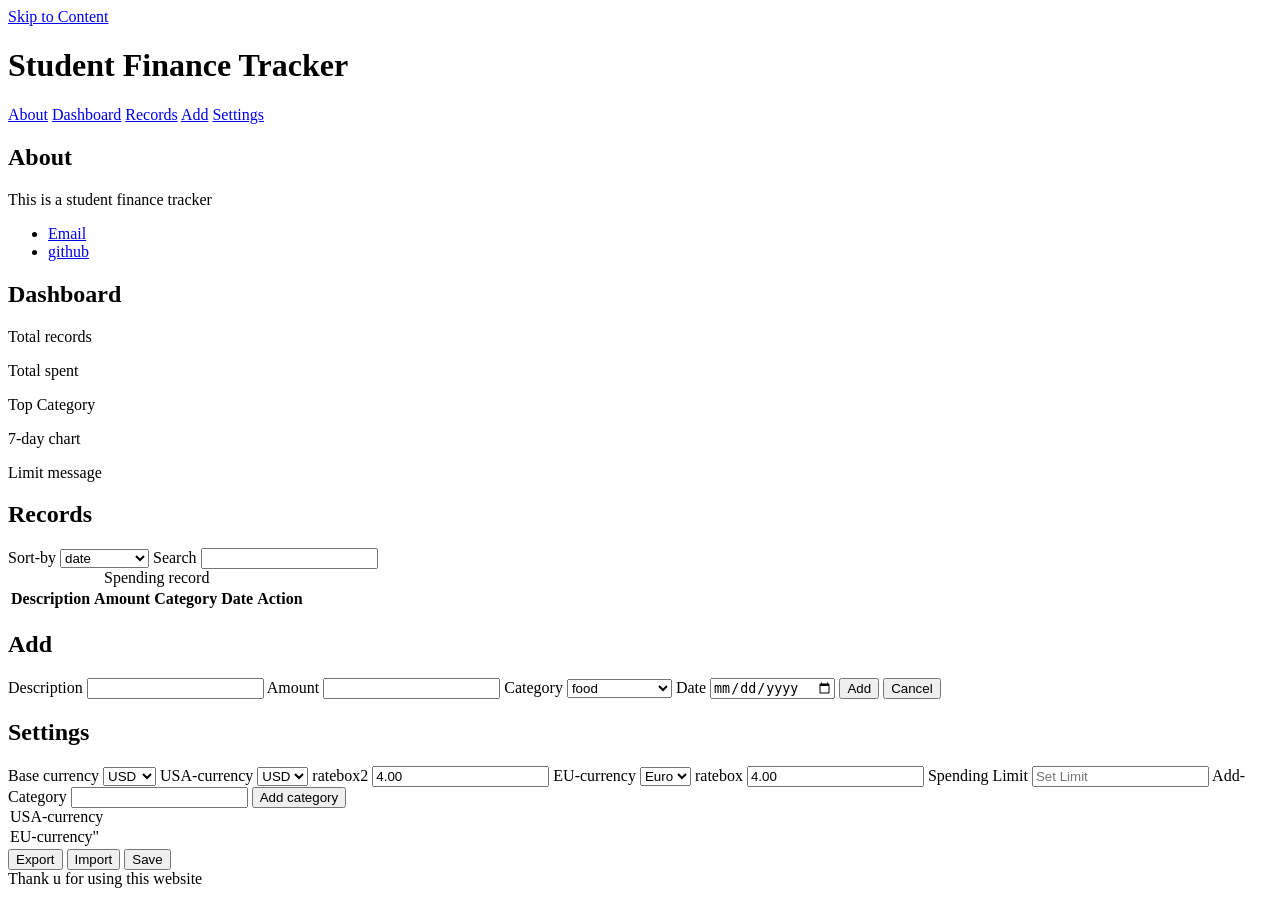
==== index.html @ 98ee3d0b "M2: Complete page structure" ====
<!DOCTYPE html>
<html lang="en">

<head>
    <meta charset="UTF-8">
    <meta name="viewport" content="width=device-width, initial-scale=1.0">
    <title>Student Finance Tracker</title>
</head>

<body>
    <a class="skip" href="#main">Skip to Content</a>
    <header>
        <h1>Student Finance Tracker</h1>
        <nav>
            <a href="#About">About</a>
            <a href="#Dashboard">Dashboard</a>
            <a href="#Records">Records</a>
            <a href="#Add">Add</a>
            <a href="#Settings">Settings</a>
        </nav>
    </header>
    <main id="main">
        <section class="card" id="About">
            <h2>About</h2>
            <p>This is a student finance tracker</p>
            <ul>
                <li><a href="m.luc@alustudent.com">Email</a></li>
                <li><a href="https://github.com/manzi-luc/student-finance-tracker">github</a></li>
            </ul>

        </section>
        <section class="card" id="Dashboard">
            <h2>Dashboard</h2>
            <p id="Total-records">Total records</p>
            <p id="Total-spent">Total spent</p>
            <p id="Top-Category">Top Category</p>
            <p id="chart-7-day">7-day chart</p>
            <p id="Limit-message">Limit message</p>


        </section>
        <section class="card" id="Records">
            <h2>Records</h2>
            <label for="Sort-by">Sort-by</label>
            <select name="Sort-by" id="Sort-by">
                <option value="date">date</option>
                <option value="Amount">Amount</option>
                <option value="Description">Description</option>
            </select>
            <label for="Search">Search</label>
            <input type="search" id="Search" name="Search   ">
            
            <table id="table-information">
                <caption>Spending record</caption>
                <thead id="thead-tabel">
                    <tr>
                            <th scope="col">Description</th>
                            <th scope="col">Amount</th>
                            <th scope="col">Category</th>
                            <th scope="col">Date</th>
                            <th scope="col">Action</th>
                        </tr>
                    </thead>
                    <tbody id="tbody">

                    </tbody>
                    
                
            </table>
        </section>



        <section class="card" id="Add">
            <h2>Add</h2>
            <form>
                <label for="Description">Description </label>
                <input type="text" id="Description">
                <span id="Description-error"></span>
                <label for="Amount">Amount</label>
                <input type="number"id="Amount">
                <span id="Amount-error"></span>
                <label for="Category">Category </label>
                <select name="Category" id="Category">
                    <option value="food">food</option>
                    <option value="transport">transport</option>
                    <option value="fees">fees</option>
                    <option value="Entertainment">Entertainment</option>
                    <option value="Books">Books</option>
                    <option value="others">others</option>

                </select>
                <span id="Category-error"></span>
                <label for="Date">Date </label>
                <input id="Date" type="date">
                <span id="Date-error"></span>


                    <button type="button">Add</button>

                    <button type="button">Cancel</button>

            </form>
        </section>
        <section class="card" id="Settings">
            <h2>Settings</h2>
            <label for="Base-currency">Base currency</label>
            <select name="Base-currency" id="Base-currency">
            <option value="USD">USD</option>  
            <option value="RWF">RWF</option>
            </select>
        
            <label for="USA-currency">USA-currency</label>
            <select name="USA-currency" id="USA-currency">
            <option value="USD">USD</option>
            </select>
            <label for="rate-2">ratebox2</label>
            <input type="text" id="rate-2" rate value="4.00">
            <label for="EU-currency">EU-currency</label>
            <select name="EU-currency" id="EU-currency">
                <option value="Euro">Euro</option>
                
            </select>
            <label for="rate">ratebox</label>
            <input type="text" id="rate" rate value="4.00">

            <label for="Spending-Limit">Spending Limit</label>
            <input type="number" id="Spending-Limit" placeholder="Set Limit">
            <label for="Add-Category"> Add-Category</label>
            <input type="text" id="Add-Category">
            <button type="button">Add category</button>
                <option value="USA-currency">USA-currency</option>
                <option value="EU-currency">EU-currency"</option>
            </select>
            <button type="button">Export</button>
            <button type="button">Import</button>
            <button type="button">Save</button>

        </section>

        <footer>Thank u for using this website</footer>



    </main>



</body>

</html>
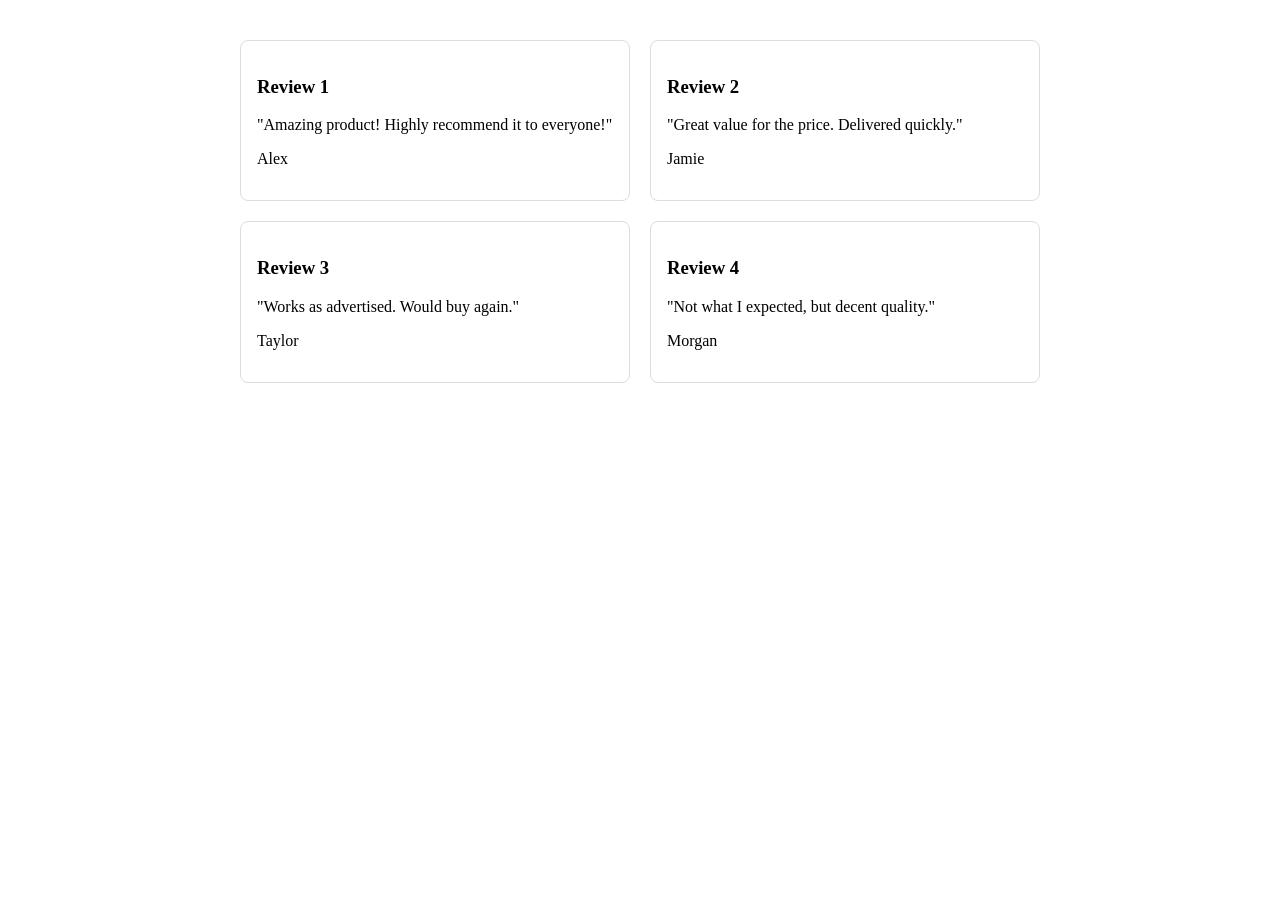
==== commit 97e54711: "M2:add mobile-first CSS and page structure" ====
--- a/index.html
+++ b/index.html
@@ -1,151 +1,33 @@
-<!DOCTYPE html>
-<html lang="en">
-
-<head>
-    <meta charset="UTF-8">
-    <meta name="viewport" content="width=device-width, initial-scale=1.0">
-    <title>Student Finance Tracker</title>
-</head>
-
-<body>
-    <a class="skip" href="#main">Skip to Content</a>
-    <header>
-        <h1>Student Finance Tracker</h1>
-        <nav>
-            <a href="#About">About</a>
-            <a href="#Dashboard">Dashboard</a>
-            <a href="#Records">Records</a>
-            <a href="#Add">Add</a>
-            <a href="#Settings">Settings</a>
-        </nav>
-    </header>
-    <main id="main">
-        <section class="card" id="About">
-            <h2>About</h2>
-            <p>This is a student finance tracker</p>
-            <ul>
-                <li><a href="m.luc@alustudent.com">Email</a></li>
-                <li><a href="https://github.com/manzi-luc/student-finance-tracker">github</a></li>
-            </ul>
-
-        </section>
-        <section class="card" id="Dashboard">
-            <h2>Dashboard</h2>
-            <p id="Total-records">Total records</p>
-            <p id="Total-spent">Total spent</p>
-            <p id="Top-Category">Top Category</p>
-            <p id="chart-7-day">7-day chart</p>
-            <p id="Limit-message">Limit message</p>
-
-
-        </section>
-        <section class="card" id="Records">
-            <h2>Records</h2>
-            <label for="Sort-by">Sort-by</label>
-            <select name="Sort-by" id="Sort-by">
-                <option value="date">date</option>
-                <option value="Amount">Amount</option>
-                <option value="Description">Description</option>
-            </select>
-            <label for="Search">Search</label>
-            <input type="search" id="Search" name="Search   ">
-            
-            <table id="table-information">
-                <caption>Spending record</caption>
-                <thead id="thead-tabel">
-                    <tr>
-                            <th scope="col">Description</th>
-                            <th scope="col">Amount</th>
-                            <th scope="col">Category</th>
-                            <th scope="col">Date</th>
-                            <th scope="col">Action</th>
-                        </tr>
-                    </thead>
-                    <tbody id="tbody">
-
-                    </tbody>
-                    
-                
-            </table>
-        </section>
-
-
-
-        <section class="card" id="Add">
-            <h2>Add</h2>
-            <form>
-                <label for="Description">Description </label>
-                <input type="text" id="Description">
-                <span id="Description-error"></span>
-                <label for="Amount">Amount</label>
-                <input type="number"id="Amount">
-                <span id="Amount-error"></span>
-                <label for="Category">Category </label>
-                <select name="Category" id="Category">
-                    <option value="food">food</option>
-                    <option value="transport">transport</option>
-                    <option value="fees">fees</option>
-                    <option value="Entertainment">Entertainment</option>
-                    <option value="Books">Books</option>
-                    <option value="others">others</option>
-
-                </select>
-                <span id="Category-error"></span>
-                <label for="Date">Date </label>
-                <input id="Date" type="date">
-                <span id="Date-error"></span>
-
-
-                    <button type="button">Add</button>
-
-                    <button type="button">Cancel</button>
-
-            </form>
-        </section>
-        <section class="card" id="Settings">
-            <h2>Settings</h2>
-            <label for="Base-currency">Base currency</label>
-            <select name="Base-currency" id="Base-currency">
-            <option value="USD">USD</option>  
-            <option value="RWF">RWF</option>
-            </select>
-        
-            <label for="USA-currency">USA-currency</label>
-            <select name="USA-currency" id="USA-currency">
-            <option value="USD">USD</option>
-            </select>
-            <label for="rate-2">ratebox2</label>
-            <input type="text" id="rate-2" rate value="4.00">
-            <label for="EU-currency">EU-currency</label>
-            <select name="EU-currency" id="EU-currency">
-                <option value="Euro">Euro</option>
-                
-            </select>
-            <label for="rate">ratebox</label>
-            <input type="text" id="rate" rate value="4.00">
-
-            <label for="Spending-Limit">Spending Limit</label>
-            <input type="number" id="Spending-Limit" placeholder="Set Limit">
-            <label for="Add-Category"> Add-Category</label>
-            <input type="text" id="Add-Category">
-            <button type="button">Add category</button>
-                <option value="USA-currency">USA-currency</option>
-                <option value="EU-currency">EU-currency"</option>
-            </select>
-            <button type="button">Export</button>
-            <button type="button">Import</button>
-            <button type="button">Save</button>
-
-        </section>
-
-        <footer>Thank u for using this website</footer>
-
-
-
-    </main>
-
-
-
-</body>
-
-</html>+<!DOCTYPE html>
+<html lang="en">
+<head>
+    <meta charset="UTF-8">
+    <meta name="viewport" content="width=device-width, initial-scale=1.0">
+    <title>2x2 Reviews Grid</title>
+    <link rel="stylesheet" href="app.css">
+</head>
+<body>
+    <div class="reviews-grid">
+        <div class="review-card">
+            <h3 class="review-heading">Review 1</h3>
+            <p class="review-text">"Amazing product! Highly recommend it to everyone!"</p>
+            <p class="reivew-person">Alex</p>
+        </div>
+        <div class="review-card">
+            <h3 class="review-heading">Review 2</h3>
+            <p class="review-text">"Great value for the price. Delivered quickly."</p>
+            <p class="reivew-person">Jamie</p>
+        </div>
+        <div class="review-card">
+            <h3 class="review-heading">Review 3</h3>
+            <p class="review-text">"Works as advertised. Would buy again."</p>
+            <p class="reivew-person">Taylor</p>
+        </div>
+        <div class="review-card">
+            <h3 class="review-heading">Review 4</h3>
+            <p class="review-text">"Not what I expected, but decent quality."</p>
+            <p class="reivew-person">Morgan</p>
+        </div>
+    </div>
+</body>
+</html>
--- a/app.css
+++ b/app.css
@@ -0,0 +1,68 @@
+h1{
+    color: red;
+    font-size: 80px;
+    font-family: Arial, Helvetica, sans-serif;
+}
+
+.nav{
+    color: aliceblue;
+    font-size: medium;
+    font-family: 'Gill Sans', 'Gill Sans MT', Calibri, 'Trebuchet MS', sans-serif;
+}
+
+@media (max-width:1500px){
+    h1{
+        color: blue;
+        font-size: 60px;
+        font-family: 'Times New Roman', Times, serif;
+    }
+}
+
+@media (max-width:1000px){
+    h1{
+        color: burlywood;
+        font-size: 40px;
+        font-family: 'Times New Roman', Times, serif;
+    }
+}
+
+@media (max-width:500px){
+    h1{
+        color:green;
+        font-size: 20px;
+        font-family: 'Times New Roman', Times, serif;
+    }
+}
+
+@media (max-width:1500px){
+    .nav-item{
+        display: none;
+        font-size: 62.5%; 
+    }
+}
+.reviews-grid {
+    display: grid;
+    grid-template-columns: repeat(2, 1fr); /* 2 equal columns -> 2x2 with 4 cards */
+    gap: 20px;
+    max-width: 800px;
+    margin: 40px auto;
+    padding: 0 16px;
+}
+
+.review-card {
+    border: 1px solid #ddd;
+    border-radius: 8px;
+    padding: 16px;
+}
+
+.review-person {
+    font-weight: bold;
+    text-align: right;
+}
+
+/* stack to 1 column on small screens */
+@media (max-width: 500px) {
+    .reviews-grid {
+        grid-template-columns: 1fr;
+    }
+}
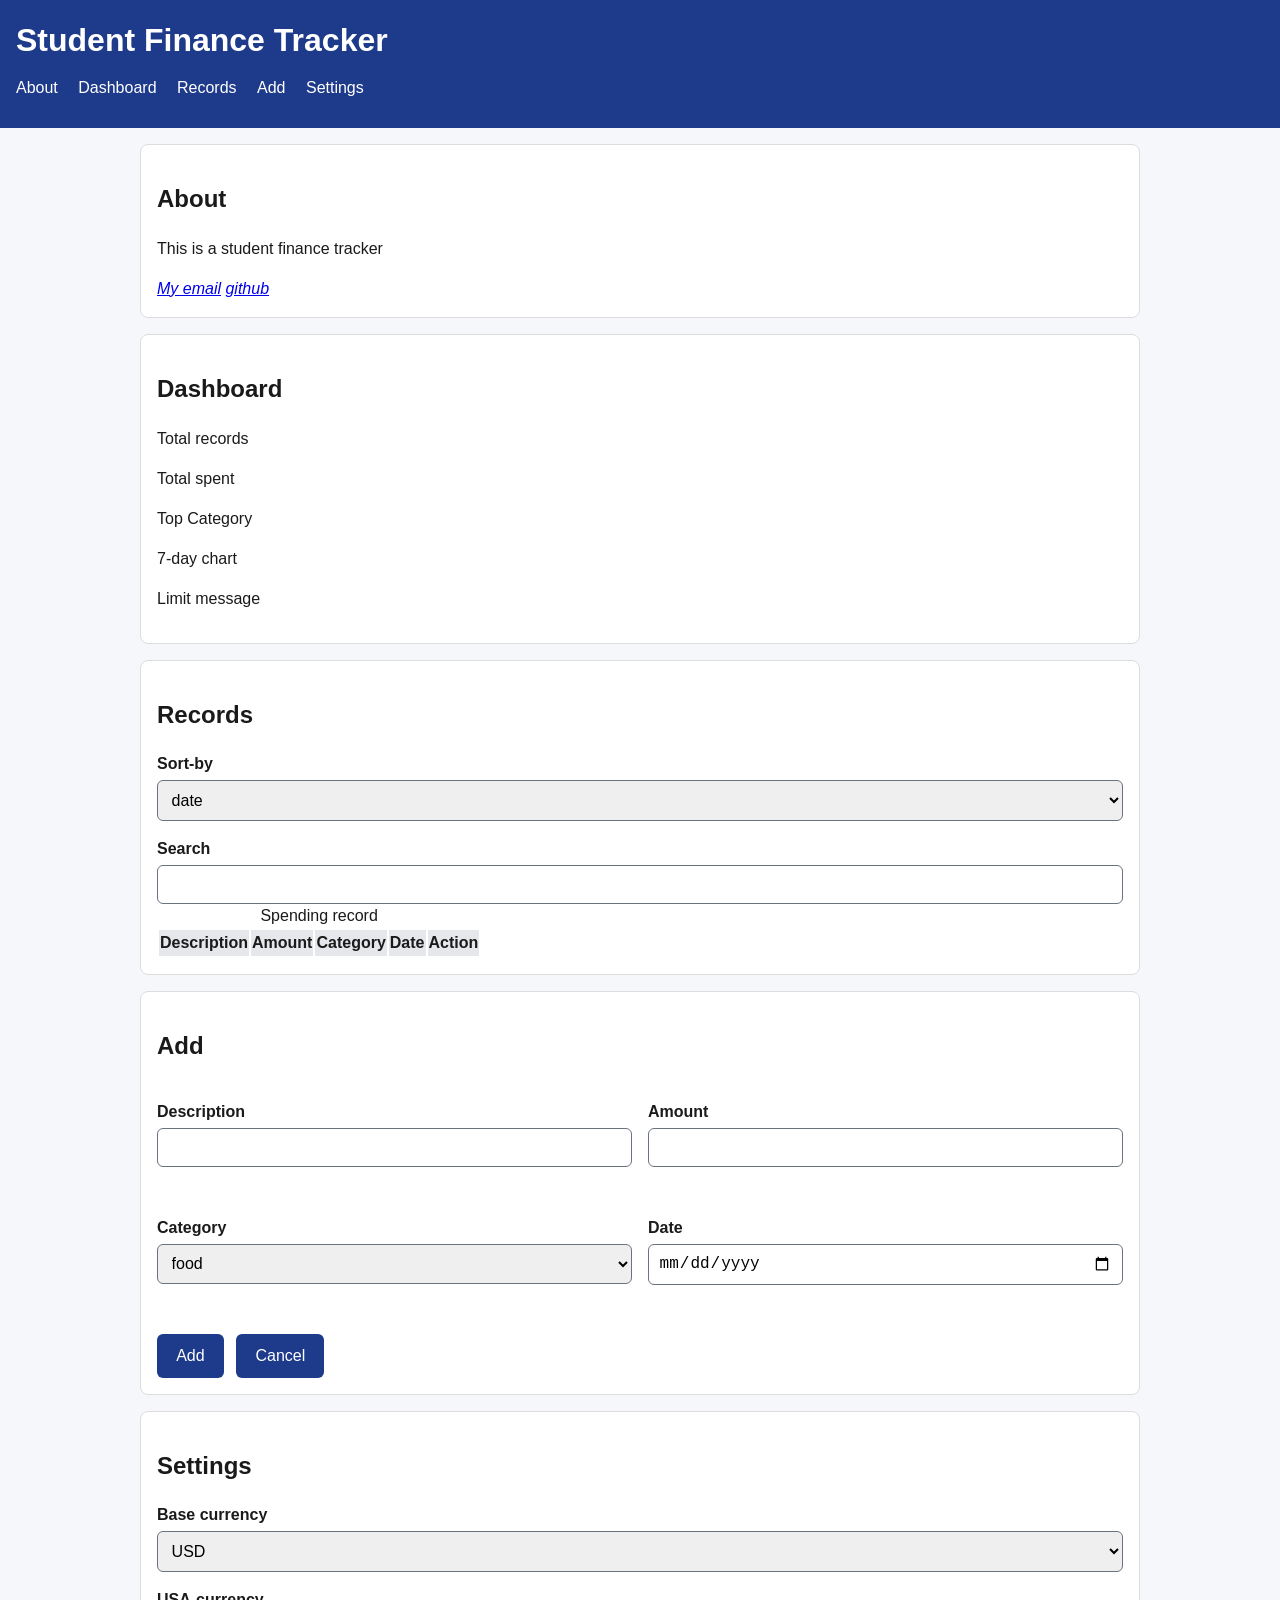
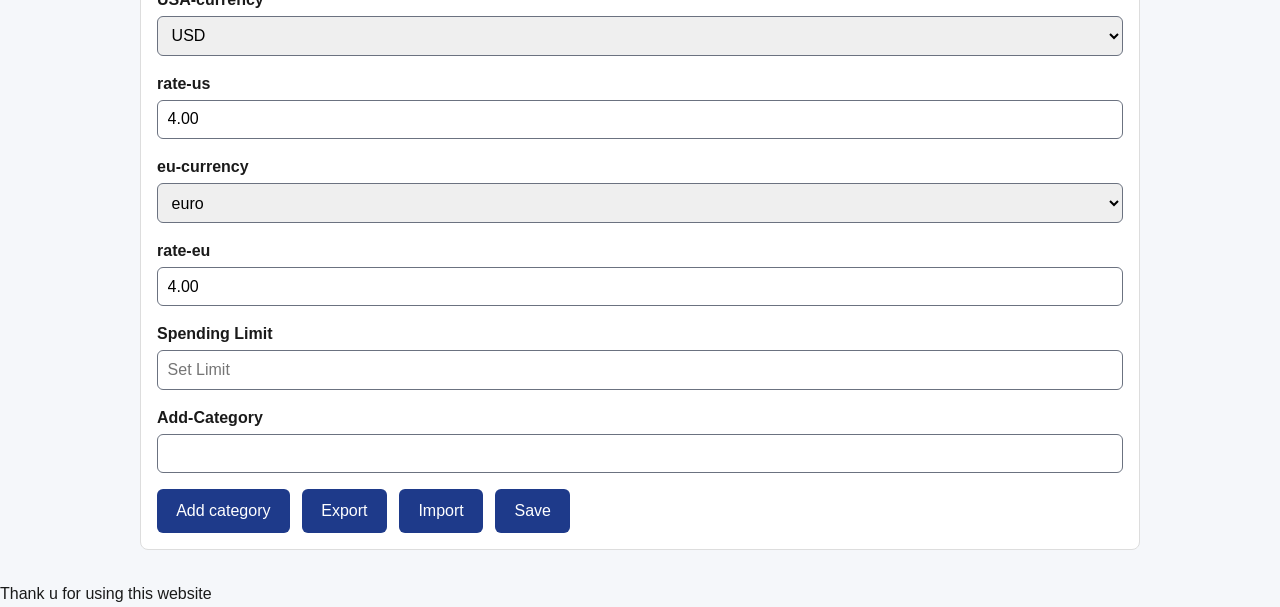
==== commit dfe3922e: "M2: Updated html" ====
--- a/index.html
+++ b/index.html
@@ -1,33 +1,166 @@
-<!DOCTYPE html>
-<html lang="en">
-<head>
-    <meta charset="UTF-8">
-    <meta name="viewport" content="width=device-width, initial-scale=1.0">
-    <title>2x2 Reviews Grid</title>
-    <link rel="stylesheet" href="app.css">
-</head>
-<body>
-    <div class="reviews-grid">
-        <div class="review-card">
-            <h3 class="review-heading">Review 1</h3>
-            <p class="review-text">"Amazing product! Highly recommend it to everyone!"</p>
-            <p class="reivew-person">Alex</p>
-        </div>
-        <div class="review-card">
-            <h3 class="review-heading">Review 2</h3>
-            <p class="review-text">"Great value for the price. Delivered quickly."</p>
-            <p class="reivew-person">Jamie</p>
-        </div>
-        <div class="review-card">
-            <h3 class="review-heading">Review 3</h3>
-            <p class="review-text">"Works as advertised. Would buy again."</p>
-            <p class="reivew-person">Taylor</p>
-        </div>
-        <div class="review-card">
-            <h3 class="review-heading">Review 4</h3>
-            <p class="review-text">"Not what I expected, but decent quality."</p>
-            <p class="reivew-person">Morgan</p>
-        </div>
-    </div>
-</body>
-</html>
+<!DOCTYPE html>
+<html lang="en">
+
+<head>
+    <meta charset="UTF-8">
+    <meta name="viewport" content="width=device-width, initial-scale=1.0">
+    <title>Student Finance Tracker</title>
+    <link rel="stylesheet" href="main.css">
+</head>
+
+<body>
+    <a class="skip" href="#main">Skip to Content</a>
+    <header>
+        <h1>Student Finance Tracker</h1>
+        <nav>
+            <a href="#About">About</a>
+            <a href="#Dashboard">Dashboard</a>
+            <a href="#Records">Records</a>
+            <a href="#Add">Add</a>
+            <a href="#Settings">Settings</a>
+        </nav>
+    </header>
+    <main id="main">
+        <section class="card" id="About">
+            <h2>About</h2>
+            <p>This is a student finance tracker</p>
+            <address>
+                <a href="mailto:m.luc@alustudent.com">My email</a>
+                
+                <a href="https://github.com/manzi-luc/student-finance-tracker">github</a>
+            </address>
+                
+
+        </section>
+        <section class="card" id="Dashboard">
+            <h2>Dashboard</h2>
+            <p id="Total-records">Total records</p>
+            <p id="Total-spent">Total spent</p>
+            <p id="Top-Category">Top Category</p>
+            <p id="chart-7-day">7-day chart</p>
+            <p id="Limit-message">Limit message</p>
+
+
+        </section>
+        <section class="card" id="Records">
+            <h2>Records</h2>
+            <label for="Sort-by">Sort-by</label>
+            <select name="Sort-by" id="Sort-by">
+                <option value="date">date</option>
+                <option value="Amount">Amount</option>
+                <option value="Description">Description</option>
+            </select>
+            <label for="Search">Search</label>
+            <input type="search" id="Search" name="Search">
+            
+            <div class="table-property">
+                <table id="table-information">
+                <caption>Spending record</caption>
+                <thead id="thead-table">
+                    <tr>
+                            <th scope="col">Description</th>
+                            <th scope="col">Amount</th>
+                            <th scope="col">Category</th>
+                            <th scope="col">Date</th>
+                            <th scope="col">Action</th>
+                        </tr>
+                    </thead>
+                    <tbody id="tbody">
+
+                    </tbody>
+                    
+                
+            </table>
+            </div>
+        </section>
+
+
+
+        <section class="card" id="Add">
+            <h2>Add</h2>
+            <form>
+                
+                <div><label for="Description">Description </label>
+                <input type="text" id="Description">
+            <span  class="error" id="Description-error"></span>
+        </div>
+        
+                <div><label for="Amount">Amount</label>
+                <input type="number"id="Amount">
+            <span class="error" id="Amount-error"></span></div>
+                
+                <div><label for="Category">Category </label>
+                <select name="Category" id="Category">
+                    <option value="Food">food</option>
+                    <option value="Transport">transport</option>
+                    <option value="Fees">fees</option>
+                    <option value="Entertainment">Entertainment</option>
+                    <option value="Books">Books</option>
+                    <option value="Others">others</option>
+
+                </select>
+                <span class="error" id="Category-error"></span>
+            </div>
+                
+                <div><label for="Date">Date </label>
+                <input id="Date" type="date">
+            <span  class="error"id="Date-error"></span>
+        </div>
+                
+                
+                
+                
+                    <div>
+                        <button type="button">Add</button>
+
+                    <button type="button">Cancel</button>
+                    </div>
+
+                
+            </form>
+        </section>
+        <section class="card" id="Settings">
+            <h2>Settings</h2>
+            <label for="Base-currency">Base currency</label>
+            <select name="Base-currency" id="Base-currency">
+            <option value="USD">USD</option>  
+            <option value="RWF">RWF</option>
+            </select>
+        
+            <label for="USA-currency">USA-currency</label>
+            <select name="USA-currency" id="USA-currency">
+            <option value="USD">USD</option>
+            </select>
+            <label for="rate-us">rate-us</label>
+            <input type="number" id="rate-us" rate value="4.00">
+            <label for="eu-currency">eu-currency</label>
+            <select name="eu-currency" id="eu-currency">
+                <option value="EURO">euro</option>
+                
+            </select>
+            <label for="rate-eu">rate-eu</label>
+            <input type="number" id="rate-eu" rate value="4.00">
+
+            <label for="Spending-Limit">Spending Limit</label>
+            <input type="number" id="Spending-Limit" placeholder="Set Limit">
+            <label for="Add-Category"> Add-Category</label>
+            <input type="text" id="Add-Category">
+            <button type="button">Add category</button>
+            <button type="button">Export</button>
+            
+            <button type="button">Import</button>
+            <button type="button">Save</button>
+
+        </section>
+
+        
+
+
+
+    </main>
+
+<footer>Thank u for using this website</footer>
+
+</body>
+
+</html>
--- a/main.css
+++ b/main.css
@@ -0,0 +1,142 @@
+body{
+   font-size: 1rem;
+   color: #1a1a1a;
+   background-color: #f5f7fa;
+   line-height: 1.5;
+   margin: 0;
+   font-family:sans-serif;
+   
+   
+}
+header{
+    background-color: #1e3a8a;
+    color: white;
+    padding: 1rem;
+
+}
+h1{
+    font-size: 1.5rem;
+    margin: 0;
+}
+nav a{
+    display: block;
+    padding: 0.75rem 0;
+    color: white;
+    text-decoration: none;
+
+
+}
+nav a:focus{
+    outline: 3px solid #fde047;
+}
+
+.skip{
+    position: absolute;
+    left: -999px;
+}
+.skip:focus{
+    left: 0;
+    background-color:white;
+    color: black;
+    padding: 1rem;
+}
+
+main{
+    padding: 1rem;
+}
+.card{
+    padding: 1rem;
+    margin-bottom: 1rem;
+    border: 1px solid #ddd;
+    border-radius: 8px;
+    
+    background-color: #ffffff;
+}
+label{
+    display: block;
+    font-weight: 600;
+    margin-top: 1rem;
+}
+input,select{
+    display: block;
+    width: 100%;
+    padding: 0.6em;
+    font-size: 1rem;
+    border: 1px solid #6b7280;
+    border-radius: 6px;
+    margin-top: 0.25rem;
+    box-sizing: border-box;
+
+}
+button{
+    padding: 0.7rem 1.2rem;
+    min-height: 44px;
+    background-color: #1e3a8a;
+    color: white;
+    border: none;
+    border-radius: 6px;
+    margin-right: 0.5rem;
+    margin-top: 1rem;
+    font-size: 1rem;
+    cursor: pointer;
+    transition: background-color 0.2s ease ;
+
+    
+}
+button:hover{
+    background-color: darkblue;
+}
+a:focus,input:focus,select:focus,button:focus{
+    outline: 3px solid #b45309;
+    outline-offset: 2px;
+
+}
+.error{
+    display: block;
+    color: #b91c1c;
+    font-size: 0.875rem;
+    min-height: 1.2em;
+}
+.table-property{
+    overflow-x: auto;
+}
+td{
+    padding: 0.5rem 0.75rem;
+    border: 1px solid #ddd;
+    text-align: left;
+    
+    
+}
+th{
+    background-color: #e5e7eb;
+}
+@media (min-width: 768px){
+    nav a{
+        display: inline-block;
+        margin-right: 1rem;
+
+    }
+    h1{
+        font-size: 2rem;
+        
+    }
+    form{
+        display: grid;
+        grid-template-columns: 1fr 1fr;
+        gap: 1rem;
+    }
+}
+@media (min-width: 1024px){
+    main{
+        max-width: 1000px;
+        margin: 0 auto;
+    }
+}
+
+
+
+
+
+
+
+
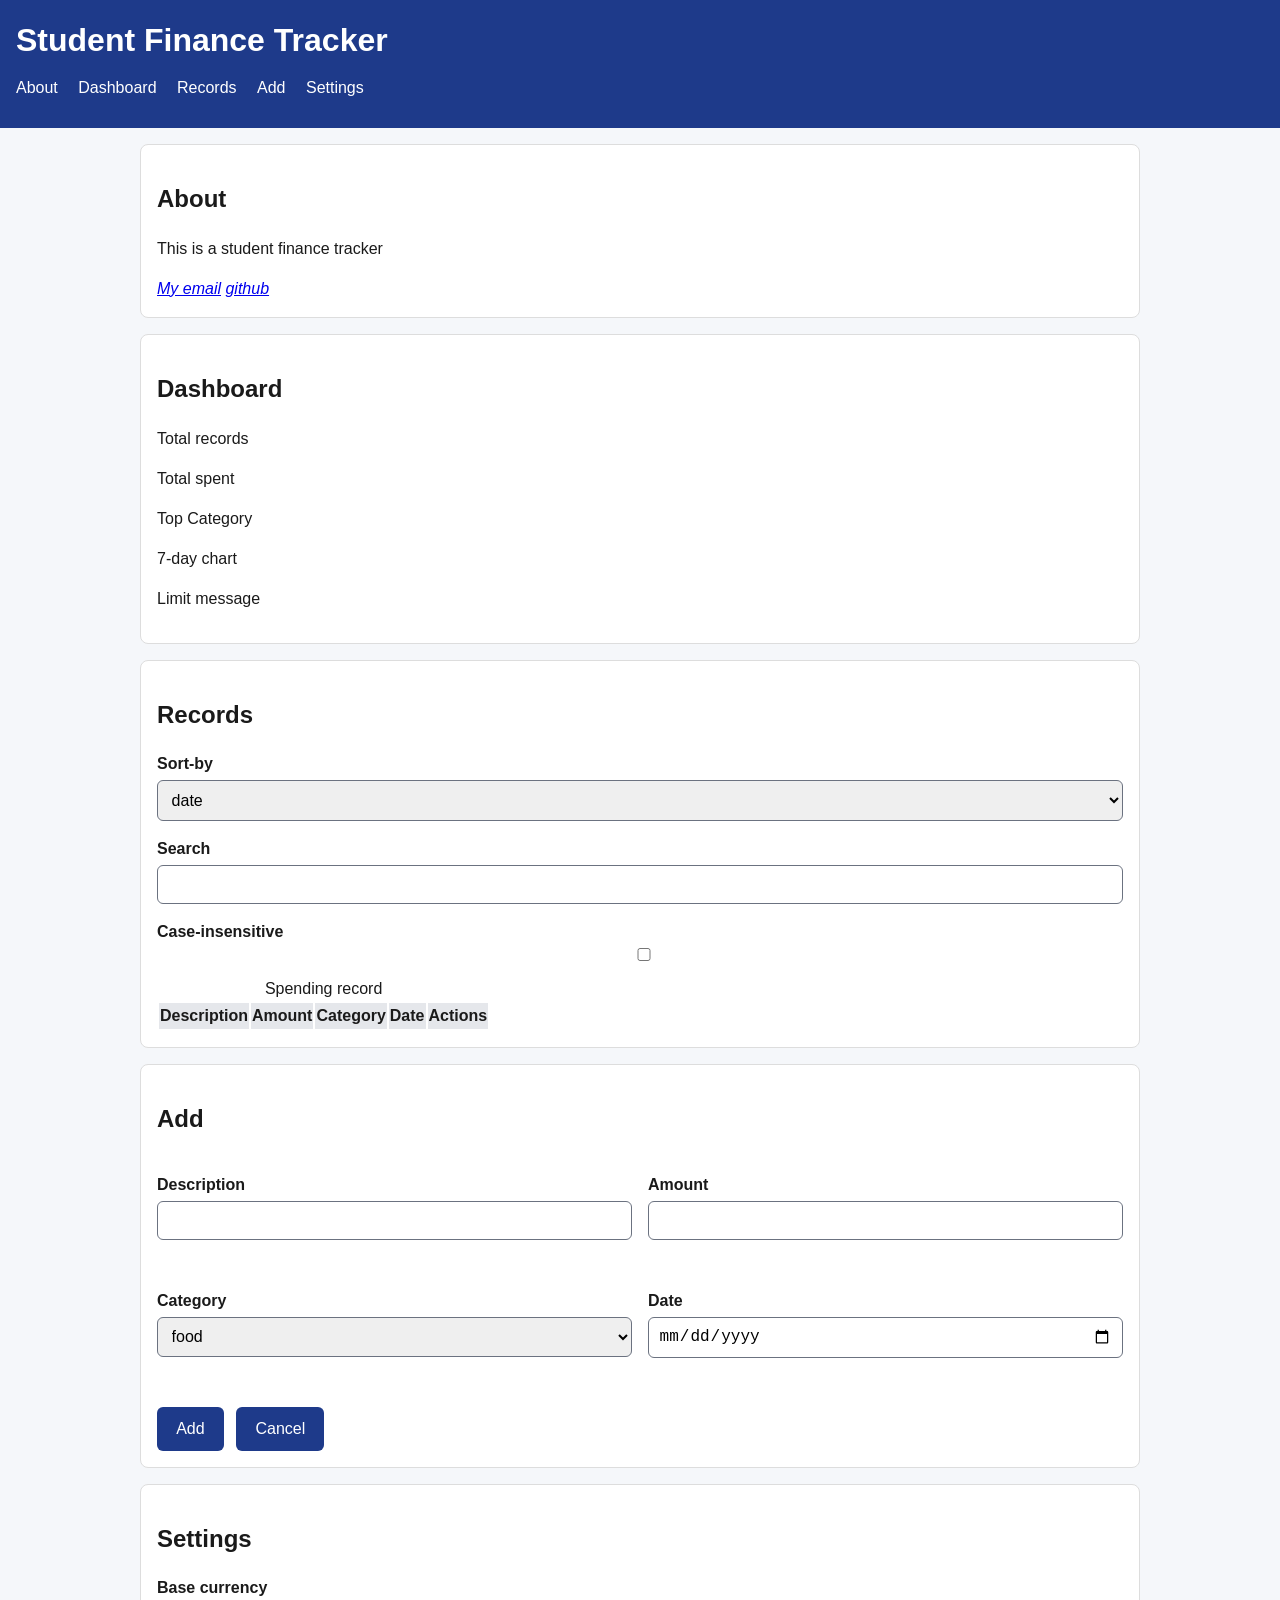
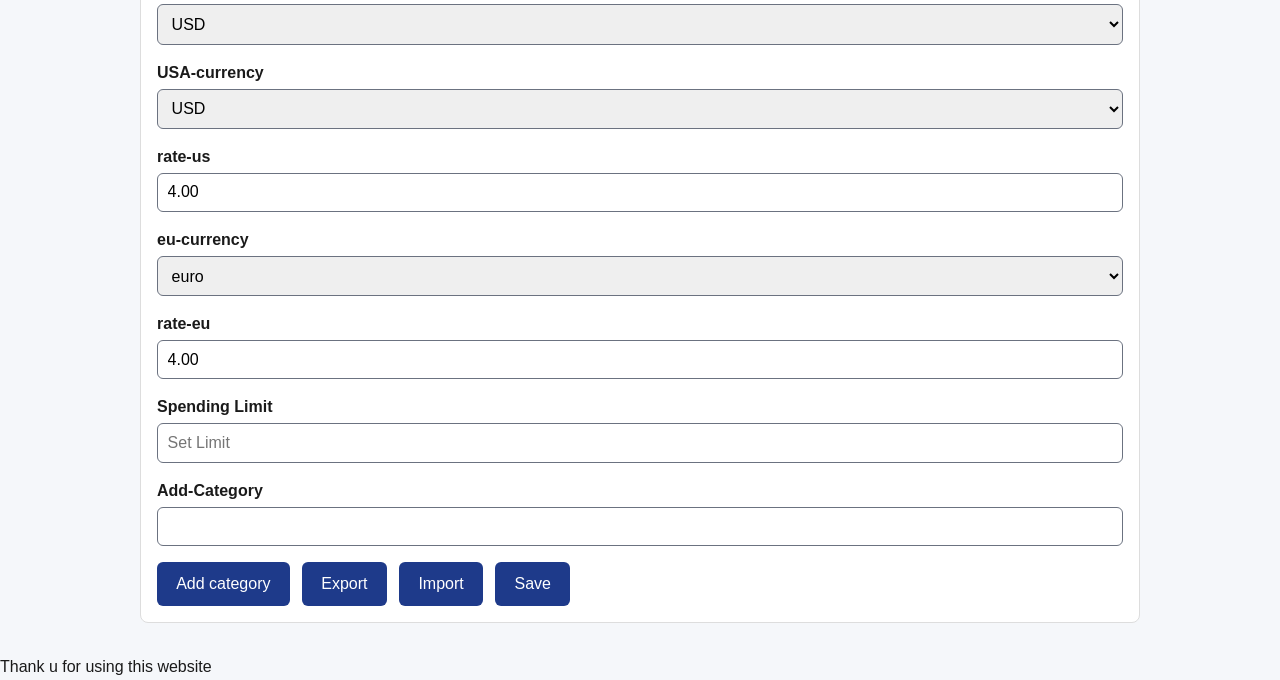
==== commit 6458863f: "M4: Add sort and regex search" ====
--- a/index.html
+++ b/index.html
@@ -6,6 +6,7 @@
     <meta name="viewport" content="width=device-width, initial-scale=1.0">
     <title>Student Finance Tracker</title>
     <link rel="stylesheet" href="main.css">
+    
 </head>
 
 <body>
@@ -44,14 +45,17 @@
         </section>
         <section class="card" id="Records">
             <h2>Records</h2>
-            <label for="Sort-by">Sort-by</label>
-            <select name="Sort-by" id="Sort-by">
+            <label for="Sort-by"id="Sort-record">Sort-by</label>
+            <select name="Sort-by" id="Sort-record">
                 <option value="date">date</option>
                 <option value="Amount">Amount</option>
                 <option value="Description">Description</option>
             </select>
-            <label for="Search">Search</label>
-            <input type="search" id="Search" name="Search">
+            <label for="Search-record">Search</label>
+            <input type="search" id="Search-record" name="Search">
+            <label for="Case-box">Case-insensitive</label>
+            <input type="checkbox" id="case-box">
+            <p id="search-message" role="status"></p>
             
             <div class="table-property">
                 <table id="table-information">
@@ -62,10 +66,10 @@
                             <th scope="col">Amount</th>
                             <th scope="col">Category</th>
                             <th scope="col">Date</th>
-                            <th scope="col">Action</th>
+                            <th scope="col">Actions</th>
                         </tr>
                     </thead>
-                    <tbody id="tbody">
+                    <tbody id="record-tbody">
 
                     </tbody>
                     
@@ -111,9 +115,9 @@
                 
                 
                     <div>
-                        <button type="button">Add</button>
+                        <button type="button"id="Add-record-button" >Add</button>
 
-                    <button type="button">Cancel</button>
+                    <button type="button"id="Cancel-record-button">Cancel</button>
                     </div>
 
                 
@@ -161,6 +165,8 @@
 
 <footer>Thank u for using this website</footer>
 
+<script type="module" src="scripts/ui.js"></script>
+
 </body>
 
 </html>
